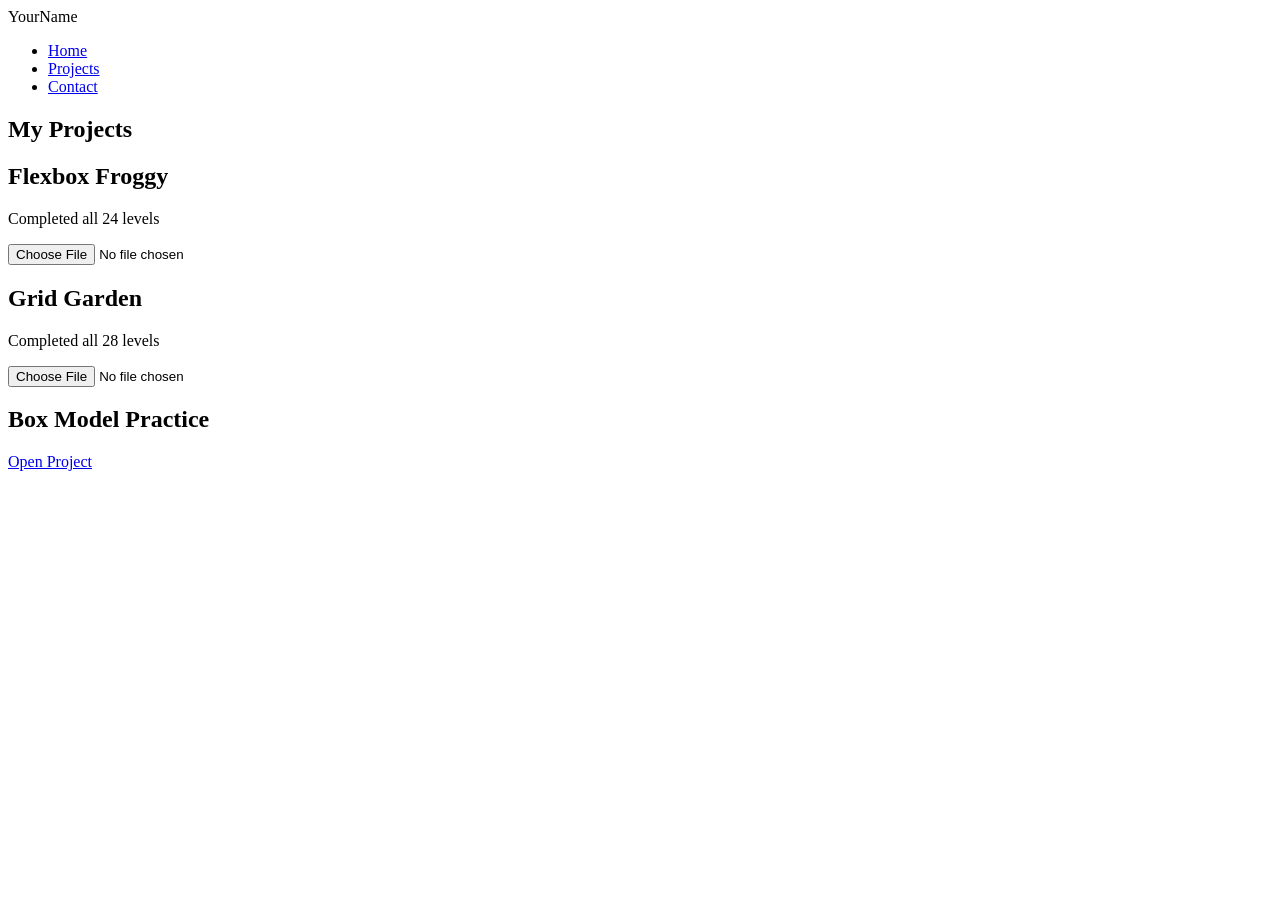
====  projects.html @ 28eaccec "Final portfolio" ====
<!DOCTYPE html>
<html lang="en">
<head>
  <meta charset="UTF-8">
  <meta name="viewport" content="width=device-width, initial-scale=1.0">
  <title>Projects</title>

  <link href="https://fonts.googleapis.com/css2?family=Poppins:wght@400;600&family=Open+Sans&display=swap" rel="stylesheet">
  <link rel="stylesheet" href="styles.css">
</head>
<body>

<nav class="navbar">
  <div class="logo">YourName</div>
  <ul>
    <li><a href="index.html">Home</a></li>
    <li><a href="projects.html">Projects</a></li>
    <li><a href="contact.html">Contact</a></li>
  </ul>
</nav>

<section class="page">
  <h1>My Projects</h1>

  <!-- FLEXBOX FROGGY -->
  <div class="project-box">
    <h2>Flexbox Froggy</h2>
    <p>Completed all 24 levels</p>

    <input type="file" accept="image/*" onchange="showImage(event, 'froggyPreview')">
    <img id="froggyPreview" class="preview"/>
  </div>

  <!-- GRID GARDEN -->
  <div class="project-box">
    <h2>Grid Garden</h2>
    <p>Completed all 28 levels</p>

    <input type="file" accept="image/*" onchange="showImage(event, 'gridPreview')">
    <img id="gridPreview" class="preview"/>
  </div>

  <!-- BOX MODEL -->
  <div class="project-box">
    <h2>Box Model Practice</h2>
    <a href="box-model-practice.html" class="btn">Open Project</a>
  </div>

</section>

<script>
function showImage(event, id) {
  const img = document.getElementById(id);
  img.src = URL.createObjectURL(event.target.files[0]);
}
</script>

</body>
</html>
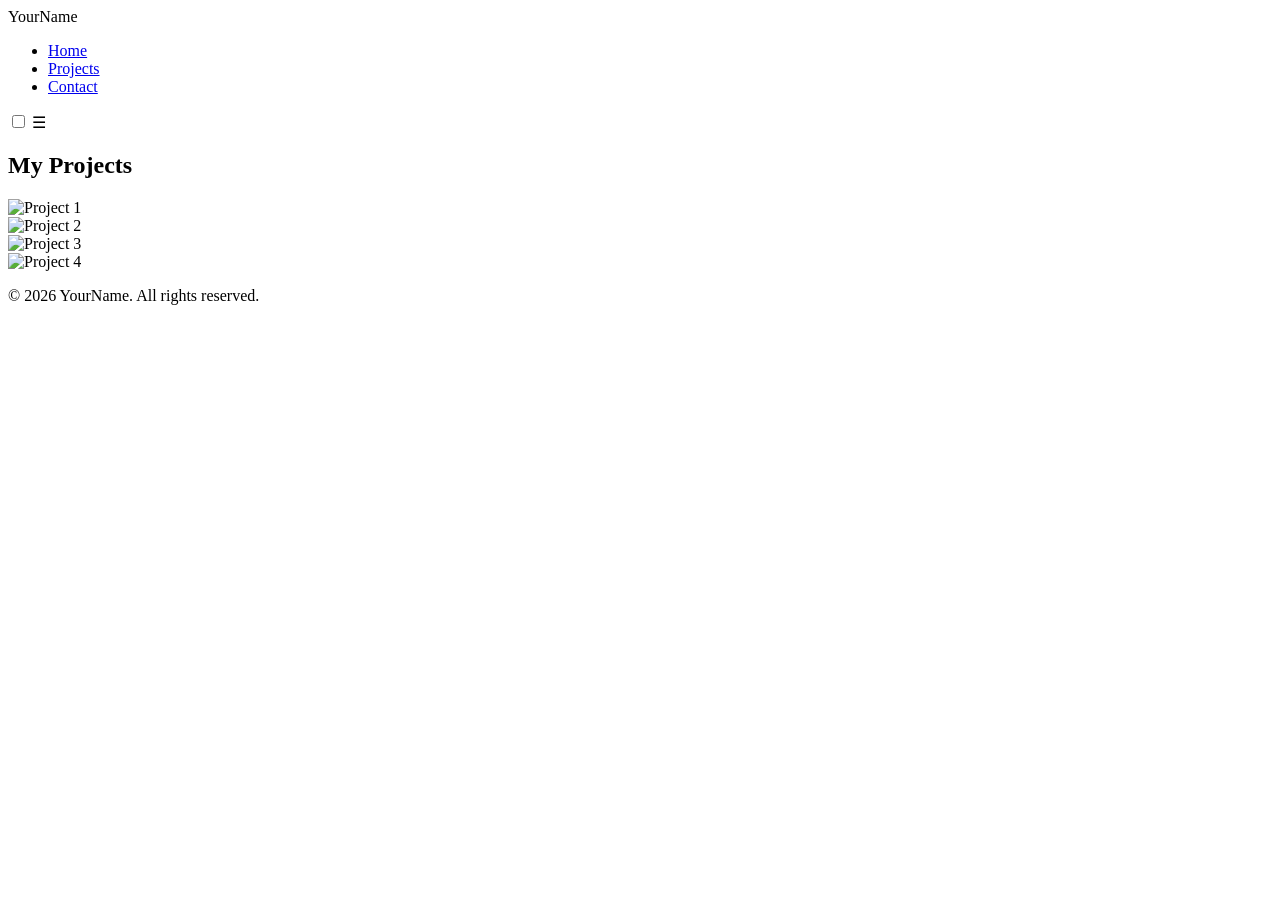
==== commit 9e80aada: "final portfolio" ====
--- a/ projects.html
+++ b/ projects.html
@@ -1,59 +1,38 @@
 <!DOCTYPE html>
 <html lang="en">
 <head>
-  <meta charset="UTF-8">
-  <meta name="viewport" content="width=device-width, initial-scale=1.0">
-  <title>Projects</title>
-
-  <link href="https://fonts.googleapis.com/css2?family=Poppins:wght@400;600&family=Open+Sans&display=swap" rel="stylesheet">
-  <link rel="stylesheet" href="styles.css">
+  <meta charset="UTF-8" />
+  <meta name="viewport" content="width=device-width, initial-scale=1.0" />
+  <title>Projects - My Portfolio</title>
+  <link rel="stylesheet" href="styles.css" />
 </head>
 <body>
 
-<nav class="navbar">
-  <div class="logo">YourName</div>
-  <ul>
-    <li><a href="index.html">Home</a></li>
-    <li><a href="projects.html">Projects</a></li>
-    <li><a href="contact.html">Contact</a></li>
-  </ul>
-</nav>
+  <!-- NAV -->
+  <nav class="navbar">
+    <div class="nav-logo">YourName</div>
+    <ul class="nav-links">
+      <li><a href="index.html">Home</a></li>
+      <li><a href="projects.html">Projects</a></li>
+      <li><a href="contact.html">Contact</a></li>
+    </ul>
+    <input type="checkbox" id="nav-toggle" class="nav-toggle" />
+    <label for="nav-toggle" class="hamburger">&#9776;</label>
+  </nav>
 
-<section class="page">
-  <h1>My Projects</h1>
+  <section class="projects-section">
+    <h1>My Projects</h1>
+    <div class="projects-grid">
+      <div class="project-card"><img src="https://placehold.co/300x160?text=Project+1" alt="Project 1"></div>
+      <div class="project-card"><img src="https://placehold.co/300x160?text=Project+2" alt="Project 2"></div>
+      <div class="project-card"><img src="https://placehold.co/300x160?text=Project+3" alt="Project 3"></div>
+      <div class="project-card"><img src="https://placehold.co/300x160?text=Project+4" alt="Project 4"></div>
+    </div>
+  </section>
 
-  <!-- FLEXBOX FROGGY -->
-  <div class="project-box">
-    <h2>Flexbox Froggy</h2>
-    <p>Completed all 24 levels</p>
-
-    <input type="file" accept="image/*" onchange="showImage(event, 'froggyPreview')">
-    <img id="froggyPreview" class="preview"/>
-  </div>
-
-  <!-- GRID GARDEN -->
-  <div class="project-box">
-    <h2>Grid Garden</h2>
-    <p>Completed all 28 levels</p>
-
-    <input type="file" accept="image/*" onchange="showImage(event, 'gridPreview')">
-    <img id="gridPreview" class="preview"/>
-  </div>
-
-  <!-- BOX MODEL -->
-  <div class="project-box">
-    <h2>Box Model Practice</h2>
-    <a href="box-model-practice.html" class="btn">Open Project</a>
-  </div>
-
-</section>
-
-<script>
-function showImage(event, id) {
-  const img = document.getElementById(id);
-  img.src = URL.createObjectURL(event.target.files[0]);
-}
-</script>
+  <footer class="footer">
+    <p>&copy; 2026 YourName. All rights reserved.</p>
+  </footer>
 
 </body>
 </html>
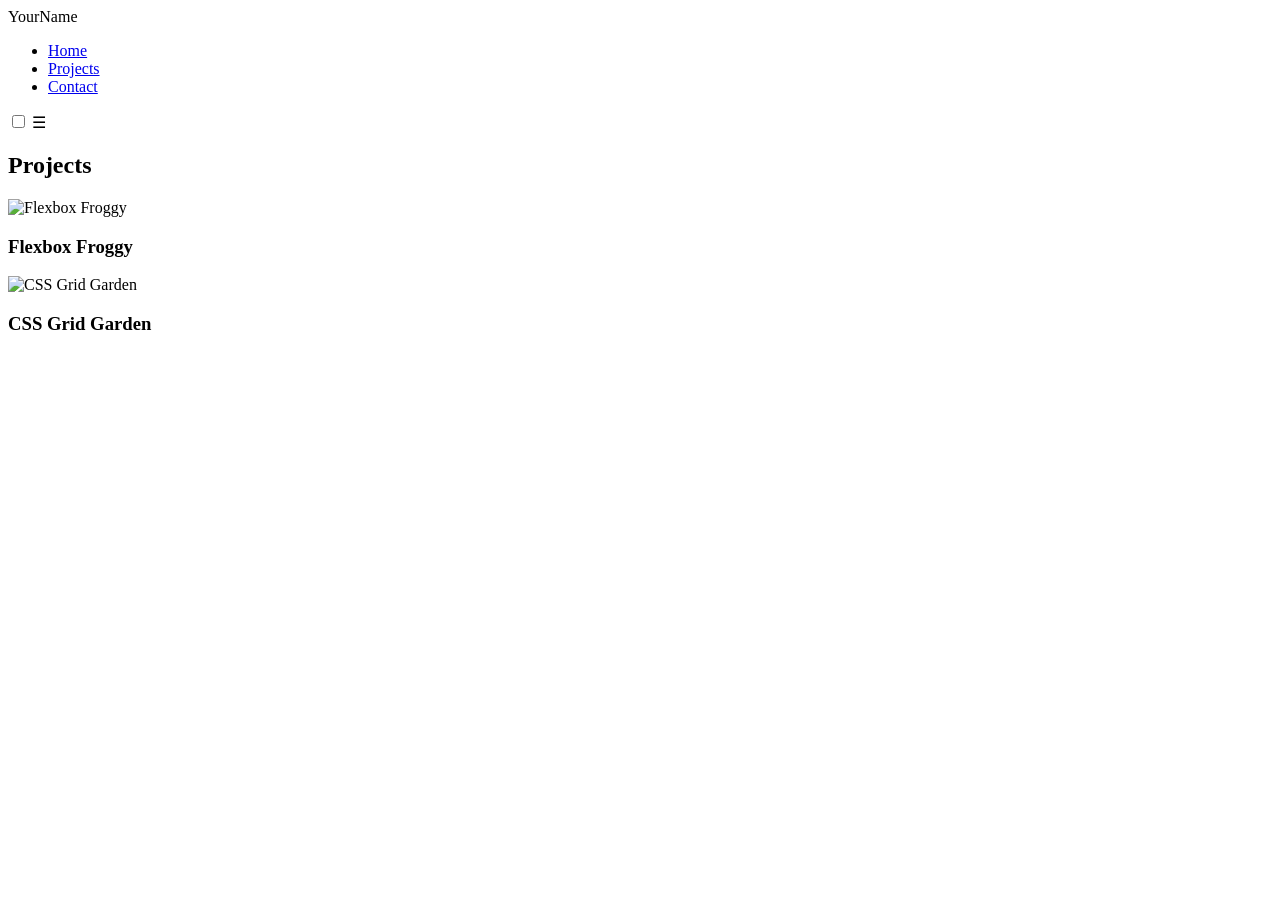
==== commit 9ac4e272: "final portfolio" ====
--- a/ projects.html
+++ b/ projects.html
@@ -1,14 +1,13 @@
 <!DOCTYPE html>
 <html lang="en">
 <head>
-  <meta charset="UTF-8" />
-  <meta name="viewport" content="width=device-width, initial-scale=1.0" />
+  <meta charset="UTF-8">
+  <meta name="viewport" content="width=device-width, initial-scale=1.0">
   <title>Projects - My Portfolio</title>
-  <link rel="stylesheet" href="styles.css" />
+  <link rel="stylesheet" href="styles.css">
 </head>
 <body>
 
-  <!-- NAV -->
   <nav class="navbar">
     <div class="nav-logo">YourName</div>
     <ul class="nav-links">
@@ -16,23 +15,23 @@
       <li><a href="projects.html">Projects</a></li>
       <li><a href="contact.html">Contact</a></li>
     </ul>
-    <input type="checkbox" id="nav-toggle" class="nav-toggle" />
+    <input type="checkbox" id="nav-toggle" class="nav-toggle">
     <label for="nav-toggle" class="hamburger">&#9776;</label>
   </nav>
 
-  <section class="projects-section">
-    <h1>My Projects</h1>
+  <section class="projects">
+    <h1>Projects</h1>
     <div class="projects-grid">
-      <div class="project-card"><img src="https://placehold.co/300x160?text=Project+1" alt="Project 1"></div>
-      <div class="project-card"><img src="https://placehold.co/300x160?text=Project+2" alt="Project 2"></div>
-      <div class="project-card"><img src="https://placehold.co/300x160?text=Project+3" alt="Project 3"></div>
-      <div class="project-card"><img src="https://placehold.co/300x160?text=Project+4" alt="Project 4"></div>
+      <div class="project-card">
+        <img src="images/IMG_20260330_194853.jpg" alt="Flexbox Froggy">
+        <h3>Flexbox Froggy</h3>
+      </div>
+      <div class="project-card">
+        <img src="images/IMG_20260330_200601.jpg" alt="CSS Grid Garden">
+        <h3>CSS Grid Garden</h3>
+      </div>
     </div>
   </section>
 
-  <footer class="footer">
-    <p>&copy; 2026 YourName. All rights reserved.</p>
-  </footer>
-
 </body>
 </html>
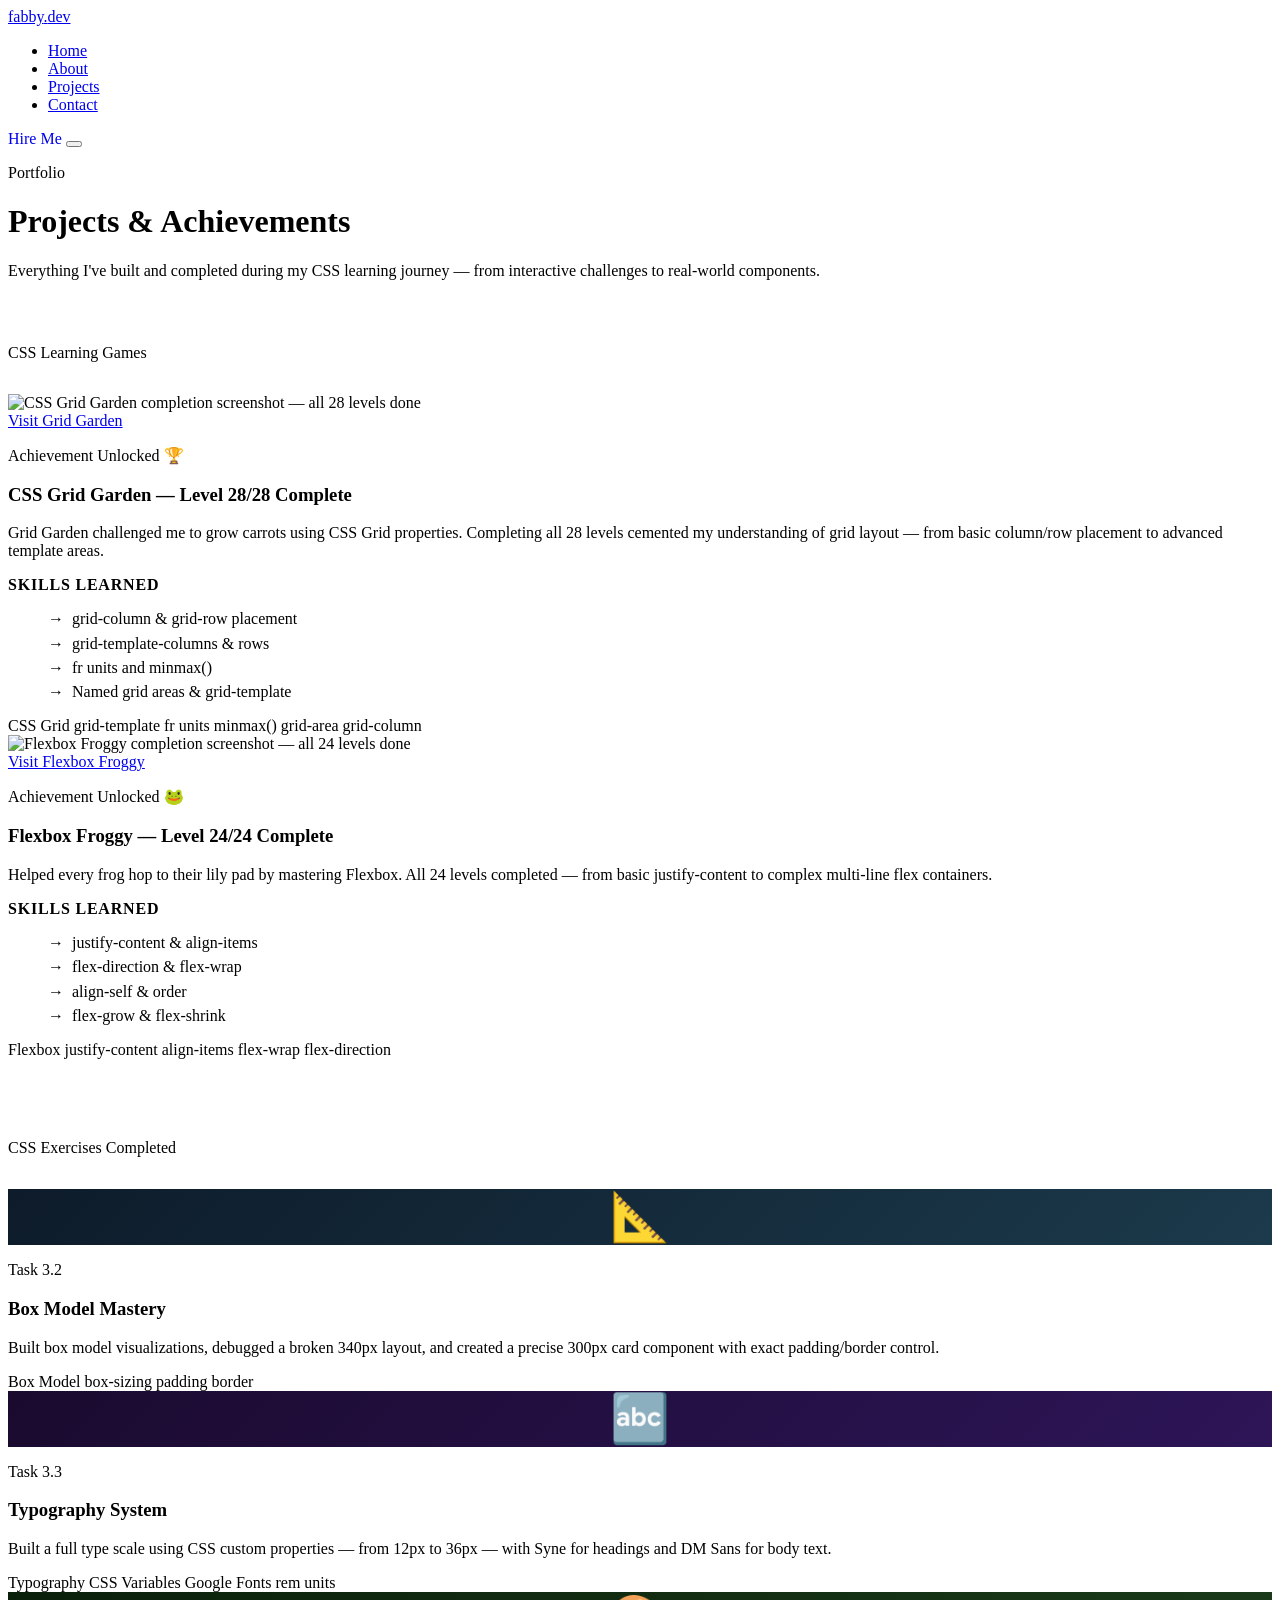
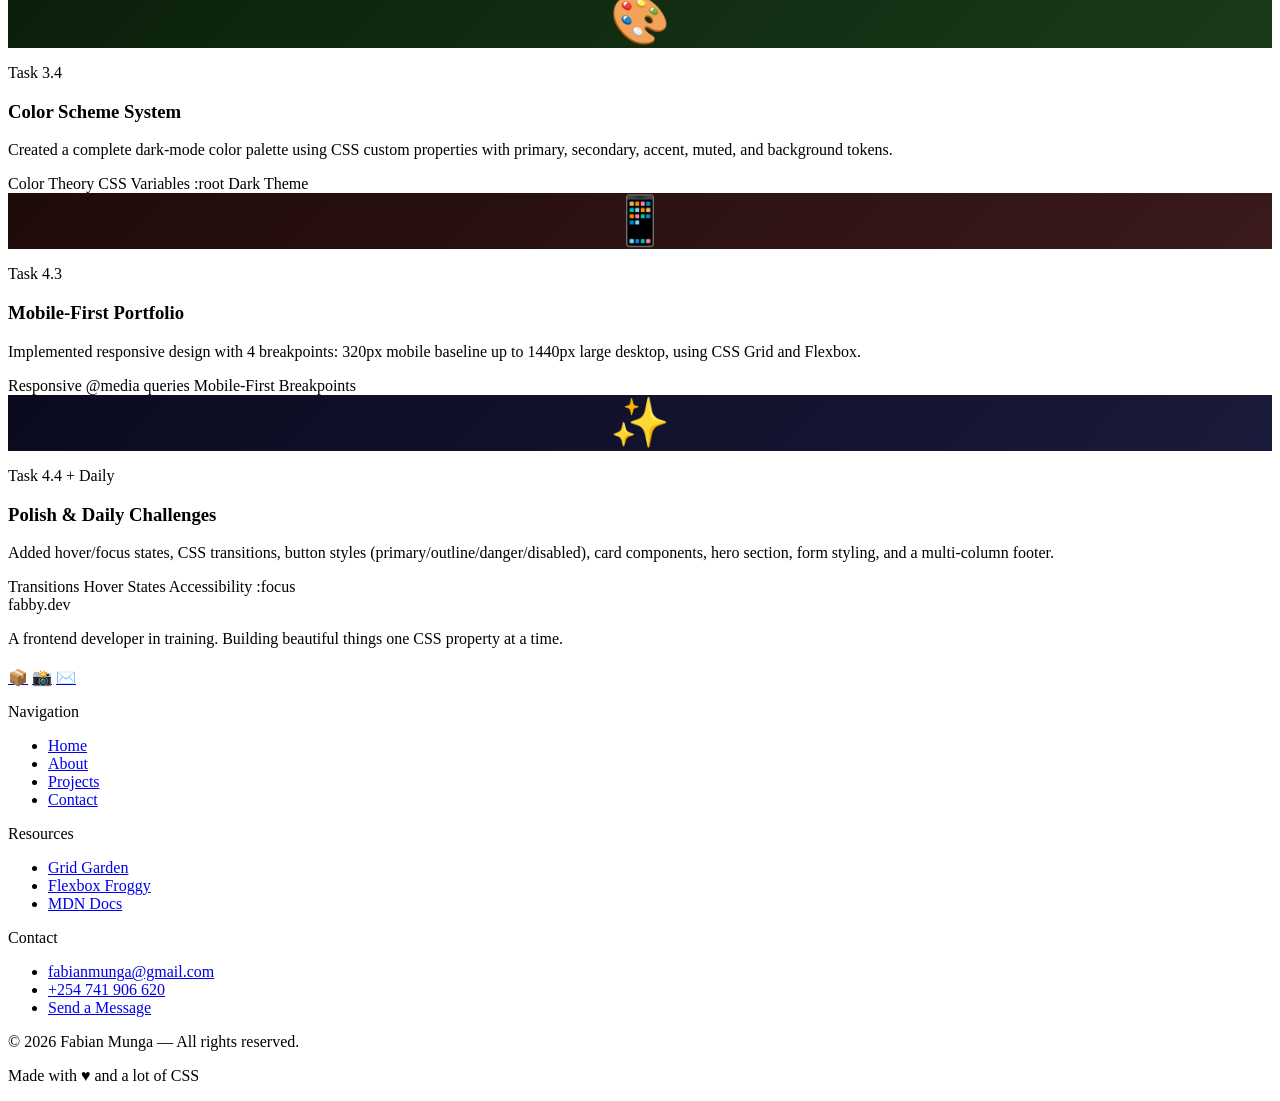
==== commit 08c9eb0f: "Finished assignment and added website link" ====
--- a/ projects.html
+++ b/ projects.html
@@ -3,35 +3,241 @@
 <head>
   <meta charset="UTF-8">
   <meta name="viewport" content="width=device-width, initial-scale=1.0">
-  <title>Projects - My Portfolio</title>
+  <title>Projects — Fabian Munga</title>
   <link rel="stylesheet" href="styles.css">
 </head>
 <body>
 
-  <nav class="navbar">
-    <div class="nav-logo">YourName</div>
-    <ul class="nav-links">
+  <nav class="nav">
+    <a href="index.html" class="nav-logo">fabby<span>.</span>dev</a>
+    <ul class="nav-links" id="navLinks">
       <li><a href="index.html">Home</a></li>
-      <li><a href="projects.html">Projects</a></li>
+      <li><a href="about.html">About</a></li>
+      <li><a href="projects.html" class="active">Projects</a></li>
       <li><a href="contact.html">Contact</a></li>
     </ul>
-    <input type="checkbox" id="nav-toggle" class="nav-toggle">
-    <label for="nav-toggle" class="hamburger">&#9776;</label>
+    <a href="contact.html" class="btn btn-primary nav-cta" style="text-decoration:none">Hire Me</a>
+    <button class="nav-toggle" id="navToggle" aria-label="Toggle menu">
+      <span></span><span></span><span></span>
+    </button>
   </nav>
 
-  <section class="projects">
-    <h1>Projects</h1>
-    <div class="projects-grid">
-      <div class="project-card">
-        <img src="images/IMG_20260330_194853.jpg" alt="Flexbox Froggy">
-        <h3>Flexbox Froggy</h3>
-      </div>
-      <div class="project-card">
-        <img src="images/IMG_20260330_200601.jpg" alt="CSS Grid Garden">
-        <h3>CSS Grid Garden</h3>
+  <div class="page-hero">
+    <div class="page-hero-bg"></div>
+    <div class="container">
+      <p class="section-label">Portfolio</p>
+      <h1>Projects & Achievements</h1>
+      <p>Everything I've built and completed during my CSS learning journey — from interactive challenges to real-world components.</p>
+    </div>
+  </div>
+
+  <section class="section" style="padding-top:2rem;">
+    <div class="container">
+
+      <!-- CSS GAMES SECTION -->
+      <p class="section-label" style="margin-bottom:2rem;">CSS Learning Games</p>
+
+      <div class="projects-grid" style="margin-bottom:5rem;">
+
+        <div class="project-card featured animate-fade-up">
+          <div class="project-img-wrap">
+            <img src="grid-garden.jpg" alt="CSS Grid Garden completion screenshot — all 28 levels done">
+            <div class="project-overlay">
+              <a href="https://cssgridgarden.com" target="_blank" class="project-link-btn">Visit Grid Garden</a>
+            </div>
+          </div>
+          <div class="project-body">
+            <p class="project-number">Achievement Unlocked 🏆</p>
+            <h3 class="project-title">CSS Grid Garden — Level 28/28 Complete</h3>
+            <p class="project-desc">
+              Grid Garden challenged me to grow carrots using CSS Grid properties. Completing all 28 levels cemented my understanding of grid layout — from basic column/row placement to advanced template areas.
+            </p>
+            <div style="margin-bottom:1rem;">
+              <p style="font-size:var(--font-xs);color:var(--color-muted);margin-bottom:0.5rem;font-weight:600;letter-spacing:0.05em;">SKILLS LEARNED</p>
+              <ul style="list-style:none;display:flex;flex-direction:column;gap:0.4rem;">
+                <li style="font-size:var(--font-sm);color:var(--color-muted);display:flex;gap:0.5rem;align-items:center;"><span style="color:var(--color-primary)">→</span> grid-column & grid-row placement</li>
+                <li style="font-size:var(--font-sm);color:var(--color-muted);display:flex;gap:0.5rem;align-items:center;"><span style="color:var(--color-primary)">→</span> grid-template-columns & rows</li>
+                <li style="font-size:var(--font-sm);color:var(--color-muted);display:flex;gap:0.5rem;align-items:center;"><span style="color:var(--color-primary)">→</span> fr units and minmax()</li>
+                <li style="font-size:var(--font-sm);color:var(--color-muted);display:flex;gap:0.5rem;align-items:center;"><span style="color:var(--color-primary)">→</span> Named grid areas & grid-template</li>
+              </ul>
+            </div>
+            <div class="project-tags">
+              <span class="tag">CSS Grid</span>
+              <span class="tag">grid-template</span>
+              <span class="tag">fr units</span>
+              <span class="tag">minmax()</span>
+              <span class="tag">grid-area</span>
+              <span class="tag">grid-column</span>
+            </div>
+          </div>
+        </div>
+
+        <div class="project-card animate-fade-up animate-delay-1">
+          <div class="project-img-wrap">
+            <img src="flexbox-froggy.jpg" alt="Flexbox Froggy completion screenshot — all 24 levels done">
+            <div class="project-overlay">
+              <a href="https://flexboxfroggy.com" target="_blank" class="project-link-btn">Visit Flexbox Froggy</a>
+            </div>
+          </div>
+          <div class="project-body">
+            <p class="project-number">Achievement Unlocked 🐸</p>
+            <h3 class="project-title">Flexbox Froggy — Level 24/24 Complete</h3>
+            <p class="project-desc">
+              Helped every frog hop to their lily pad by mastering Flexbox. All 24 levels completed — from basic justify-content to complex multi-line flex containers.
+            </p>
+            <div style="margin-bottom:1rem;">
+              <p style="font-size:var(--font-xs);color:var(--color-muted);margin-bottom:0.5rem;font-weight:600;letter-spacing:0.05em;">SKILLS LEARNED</p>
+              <ul style="list-style:none;display:flex;flex-direction:column;gap:0.4rem;">
+                <li style="font-size:var(--font-sm);color:var(--color-muted);display:flex;gap:0.5rem;align-items:center;"><span style="color:var(--color-primary)">→</span> justify-content & align-items</li>
+                <li style="font-size:var(--font-sm);color:var(--color-muted);display:flex;gap:0.5rem;align-items:center;"><span style="color:var(--color-primary)">→</span> flex-direction & flex-wrap</li>
+                <li style="font-size:var(--font-sm);color:var(--color-muted);display:flex;gap:0.5rem;align-items:center;"><span style="color:var(--color-primary)">→</span> align-self & order</li>
+                <li style="font-size:var(--font-sm);color:var(--color-muted);display:flex;gap:0.5rem;align-items:center;"><span style="color:var(--color-primary)">→</span> flex-grow & flex-shrink</li>
+              </ul>
+            </div>
+            <div class="project-tags">
+              <span class="tag">Flexbox</span>
+              <span class="tag">justify-content</span>
+              <span class="tag">align-items</span>
+              <span class="tag">flex-wrap</span>
+              <span class="tag">flex-direction</span>
+            </div>
+          </div>
+        </div>
+
+      </div>
+
+      <!-- CSS EXERCISES SECTION -->
+      <p class="section-label" style="margin-bottom:2rem;">CSS Exercises Completed</p>
+      <div class="projects-grid">
+
+        <div class="project-card animate-fade-up">
+          <div class="project-img-wrap" style="background:linear-gradient(135deg,#0d1b2a,#1b3a4b);display:flex;align-items:center;justify-content:center;font-size:3rem;">📐</div>
+          <div class="project-body">
+            <p class="project-number">Task 3.2</p>
+            <h3 class="project-title">Box Model Mastery</h3>
+            <p class="project-desc">Built box model visualizations, debugged a broken 340px layout, and created a precise 300px card component with exact padding/border control.</p>
+            <div class="project-tags">
+              <span class="tag">Box Model</span>
+              <span class="tag">box-sizing</span>
+              <span class="tag">padding</span>
+              <span class="tag">border</span>
+            </div>
+          </div>
+        </div>
+
+        <div class="project-card animate-fade-up animate-delay-1">
+          <div class="project-img-wrap" style="background:linear-gradient(135deg,#1a0a2e,#2d1557);display:flex;align-items:center;justify-content:center;font-size:3rem;">🔤</div>
+          <div class="project-body">
+            <p class="project-number">Task 3.3</p>
+            <h3 class="project-title">Typography System</h3>
+            <p class="project-desc">Built a full type scale using CSS custom properties — from 12px to 36px — with Syne for headings and DM Sans for body text.</p>
+            <div class="project-tags">
+              <span class="tag">Typography</span>
+              <span class="tag">CSS Variables</span>
+              <span class="tag">Google Fonts</span>
+              <span class="tag">rem units</span>
+            </div>
+          </div>
+        </div>
+
+        <div class="project-card animate-fade-up animate-delay-2">
+          <div class="project-img-wrap" style="background:linear-gradient(135deg,#0a1f0a,#1a3a1a);display:flex;align-items:center;justify-content:center;font-size:3rem;">🎨</div>
+          <div class="project-body">
+            <p class="project-number">Task 3.4</p>
+            <h3 class="project-title">Color Scheme System</h3>
+            <p class="project-desc">Created a complete dark-mode color palette using CSS custom properties with primary, secondary, accent, muted, and background tokens.</p>
+            <div class="project-tags">
+              <span class="tag">Color Theory</span>
+              <span class="tag">CSS Variables</span>
+              <span class="tag">:root</span>
+              <span class="tag">Dark Theme</span>
+            </div>
+          </div>
+        </div>
+
+        <div class="project-card animate-fade-up">
+          <div class="project-img-wrap" style="background:linear-gradient(135deg,#1f0a0a,#3a1a1a);display:flex;align-items:center;justify-content:center;font-size:3rem;">📱</div>
+          <div class="project-body">
+            <p class="project-number">Task 4.3</p>
+            <h3 class="project-title">Mobile-First Portfolio</h3>
+            <p class="project-desc">Implemented responsive design with 4 breakpoints: 320px mobile baseline up to 1440px large desktop, using CSS Grid and Flexbox.</p>
+            <div class="project-tags">
+              <span class="tag">Responsive</span>
+              <span class="tag">@media queries</span>
+              <span class="tag">Mobile-First</span>
+              <span class="tag">Breakpoints</span>
+            </div>
+          </div>
+        </div>
+
+        <div class="project-card animate-fade-up animate-delay-1">
+          <div class="project-img-wrap" style="background:linear-gradient(135deg,#0a0a1f,#1a1a3a);display:flex;align-items:center;justify-content:center;font-size:3rem;">✨</div>
+          <div class="project-body">
+            <p class="project-number">Task 4.4 + Daily</p>
+            <h3 class="project-title">Polish & Daily Challenges</h3>
+            <p class="project-desc">Added hover/focus states, CSS transitions, button styles (primary/outline/danger/disabled), card components, hero section, form styling, and a multi-column footer.</p>
+            <div class="project-tags">
+              <span class="tag">Transitions</span>
+              <span class="tag">Hover States</span>
+              <span class="tag">Accessibility</span>
+              <span class="tag">:focus</span>
+            </div>
+          </div>
+        </div>
+
       </div>
     </div>
   </section>
 
+  <footer class="footer">
+    <div class="container">
+      <div class="footer-grid">
+        <div class="footer-brand">
+          <div class="nav-logo">fabby<span style="color:var(--color-primary)">.</span>dev</div>
+          <p>A frontend developer in training. Building beautiful things one CSS property at a time.</p>
+          <div class="footer-socials" style="margin-top:1.25rem;">
+            <a href="https://github.com/fabby442" target="_blank" class="social-icon">📦</a>
+            <a href="https://instagram.com/newfaceoffabby" target="_blank" class="social-icon">📸</a>
+            <a href="mailto:fabianmunga@gmail.com" class="social-icon">✉️</a>
+          </div>
+        </div>
+        <div>
+          <p class="footer-col-title">Navigation</p>
+          <ul class="footer-links">
+            <li><a href="index.html">Home</a></li>
+            <li><a href="about.html">About</a></li>
+            <li><a href="projects.html">Projects</a></li>
+            <li><a href="contact.html">Contact</a></li>
+          </ul>
+        </div>
+        <div>
+          <p class="footer-col-title">Resources</p>
+          <ul class="footer-links">
+            <li><a href="https://cssgridgarden.com" target="_blank">Grid Garden</a></li>
+            <li><a href="https://flexboxfroggy.com" target="_blank">Flexbox Froggy</a></li>
+            <li><a href="https://developer.mozilla.org" target="_blank">MDN Docs</a></li>
+          </ul>
+        </div>
+        <div>
+          <p class="footer-col-title">Contact</p>
+          <ul class="footer-links">
+            <li><a href="mailto:fabianmunga@gmail.com">fabianmunga@gmail.com</a></li>
+            <li><a href="tel:+254741906620">+254 741 906 620</a></li>
+            <li><a href="contact.html">Send a Message</a></li>
+          </ul>
+        </div>
+      </div>
+      <div class="footer-bottom">
+        <p class="footer-copy">© 2026 Fabian Munga — All rights reserved.</p>
+        <p class="footer-made">Made with <span>♥</span> and a lot of CSS</p>
+      </div>
+    </div>
+  </footer>
+
+  <script>
+    const toggle = document.getElementById('navToggle');
+    const links = document.getElementById('navLinks');
+    toggle.addEventListener('click', () => links.classList.toggle('open'));
+  </script>
 </body>
 </html>
